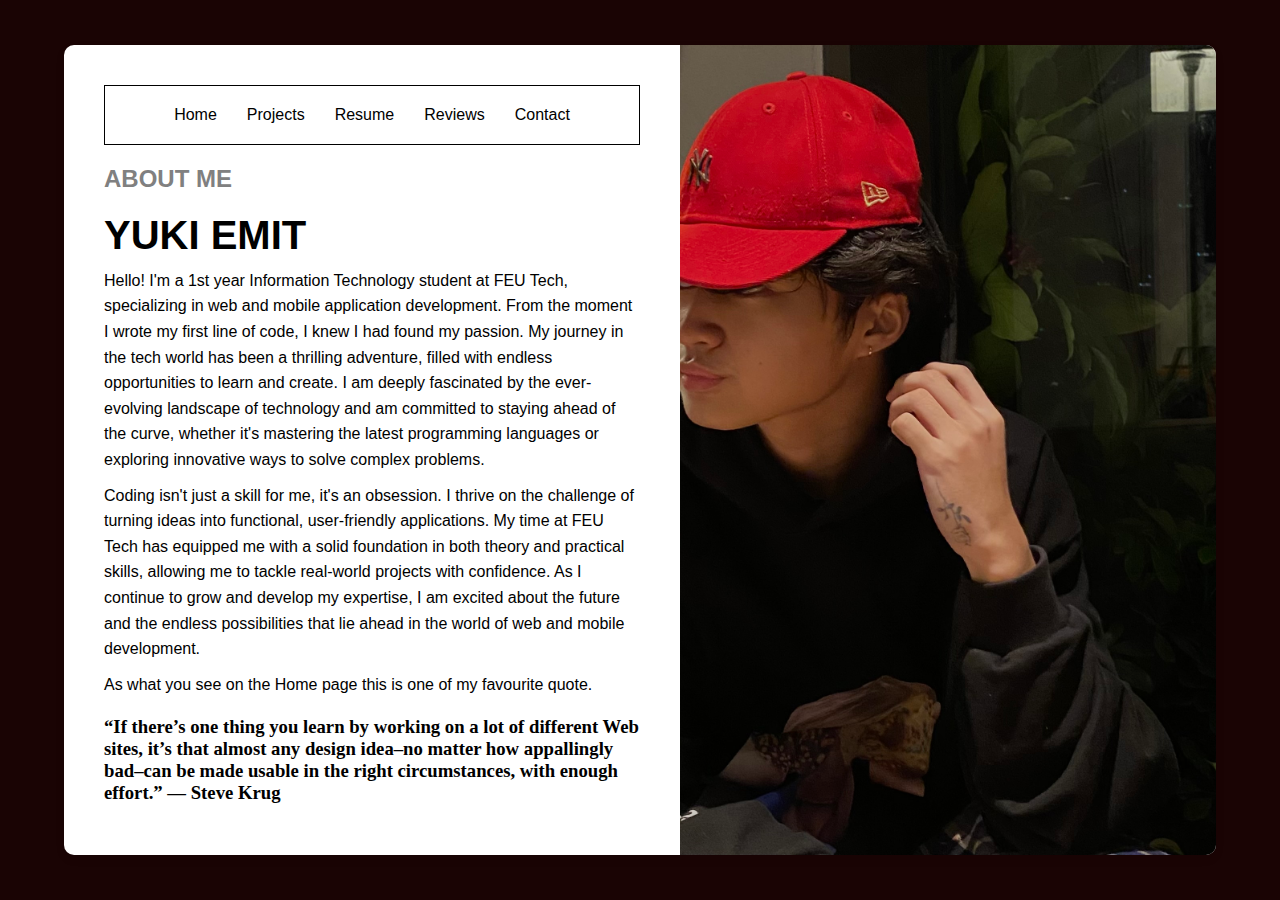
==== pages/page1/index.html @ 224937d0 "feat ( page 1 about me ) created a content, added css and animations" ====
<!DOCTYPE html>
<html lang="en">
<head>
    <meta charset="UTF-8">
    <meta name="viewport" content="width=device-width, initial-scale=1.0">
    <title>About us</title>
    <link rel="stylesheet" href="./assets/css/style.css">
</head>
<body>
    <div class="container">
        <div class="text-content">
            <nav class="links">
                <a href="../../index.html">Home</a>
                <a href="./pages/page2/index.html">Projects</a>
                <a href="./pages/page3/index.html">Resume</a>
                <a href="./pages/page4/index.html">Reviews</a>
                <a href="./pages/page5/index.html">Contact</a>
            </nav>
            <h2>ABOUT ME</h2>
            <h1>YUKI EMIT</h1>
            <p>Hello! I'm a 1st year Information Technology student at FEU Tech, specializing in web and mobile application development. From the moment I wrote my first line of code, I knew I had found my passion. My journey in the tech world has been a thrilling adventure, filled with endless opportunities to learn and create. I am deeply fascinated by the ever-evolving landscape of technology and am committed to staying ahead of the curve, whether it's mastering the latest programming languages or exploring innovative ways to solve complex problems.</p>
            <p>Coding isn't just a skill for me, it's an obsession. I thrive on the challenge of turning ideas into functional, user-friendly applications. My time at FEU Tech has equipped me with a solid foundation in both theory and practical skills, allowing me to tackle real-world projects with confidence. As I continue to grow and develop my expertise, I am excited about the future and the endless possibilities that lie ahead in the world of web and mobile development.</p>
            <p>As what you see on the Home page this is one of my favourite quote.</p>
            <h3>“If there’s one thing you learn by working on a lot of different Web sites, it’s that almost any design idea–no matter how appallingly bad–can be made usable in the right circumstances, with enough effort.”
                ― Steve Krug</h3>
        </div>
        <div class="image-content">
            <img src="./assets/img/IMG_2371.jpg" alt="About us">
        </div>
    </div>
</body>
</html>
---- pages/page1/assets/css/style.css ----
body, html {
    margin: 0;
    padding: 0;
    font-family: Arial, sans-serif;
    display: flex;
    justify-content: center;
    align-items: center;
    height: 100vh;
    overflow: hidden;
    background: #1a0404;
}
.links {
    background: #ffffff;
    color: #000000;
    padding: 20px;
    text-align: center;
    position: relative;
    border: 1px solid #000000; /* Add border to links */
}

nav a {
    font-size: medium;
    font-family: 'Arial', sans-serif;
    color: #000000;
    margin: 0 15px;
    text-decoration: none;
    transition: color 0.3s ease-in-out;
}

nav a:hover {
    color: #ff0000;
}

@keyframes slideIn {
    0% {
        transform: translateX(-100%);
        opacity: 0;
    }
    100% {
        transform: translateX(0);
        opacity: 1;
    }
}

nav {
    display: flex;
    justify-content: center;
    align-items: center;
    animation: slideIn 1s ease-in-out;
}

.container {
    display: flex;
    width: 90%;
    height: 90%;
    box-shadow: 0 4px 8px rgba(0, 0, 0, 0.1);
    border-radius: 10px;
    overflow: hidden;
    background: white;
}

.text-content {
    flex: 1;
    padding: 40px;
    animation: slideIn 1.5s ease-in-out;
    overflow-y: auto;
}

.text-content h2 {
    font-size: 1.5rem;
    color: gray;
    animation: fadeIn 2s ease-in-out;
}

.text-content h1 {
    font-size: 2.5rem;
    margin: 10px 0;
    animation: fadeIn 2.5s ease-in-out;
}


.text-content h3 {
    font-family: 'Your Custom Font', cursive;
}


.text-content p {
    font-size: 1rem;
    line-height: 1.6;
    margin: 10px 0;
    animation: fadeIn 3s ease-in-out, shake infinite 2s;
}


.text-content p {
    font-size: 1rem;
    line-height: 1.6;
    margin: 10px 0;
    animation: fadeIn 3s ease-in-out;
}

.image-content {
    flex: 1;
    overflow: hidden;
    position: relative;
}

.image-content img {
    width: 100%;
    height: 100%;
    object-fit: cover;
    animation: zoomIn 3s ease-in-out;
}


@keyframes fadeIn {
    from { opacity: 0; }
    to { opacity: 1; }
}

@keyframes slideIn {
    from { transform: translateX(-100%); opacity: 0; }
    to { transform: translateX(0); opacity: 1; }
}

@keyframes zoomIn {
    from { transform: scale(1.2); }
    to { transform: scale(1); }
}
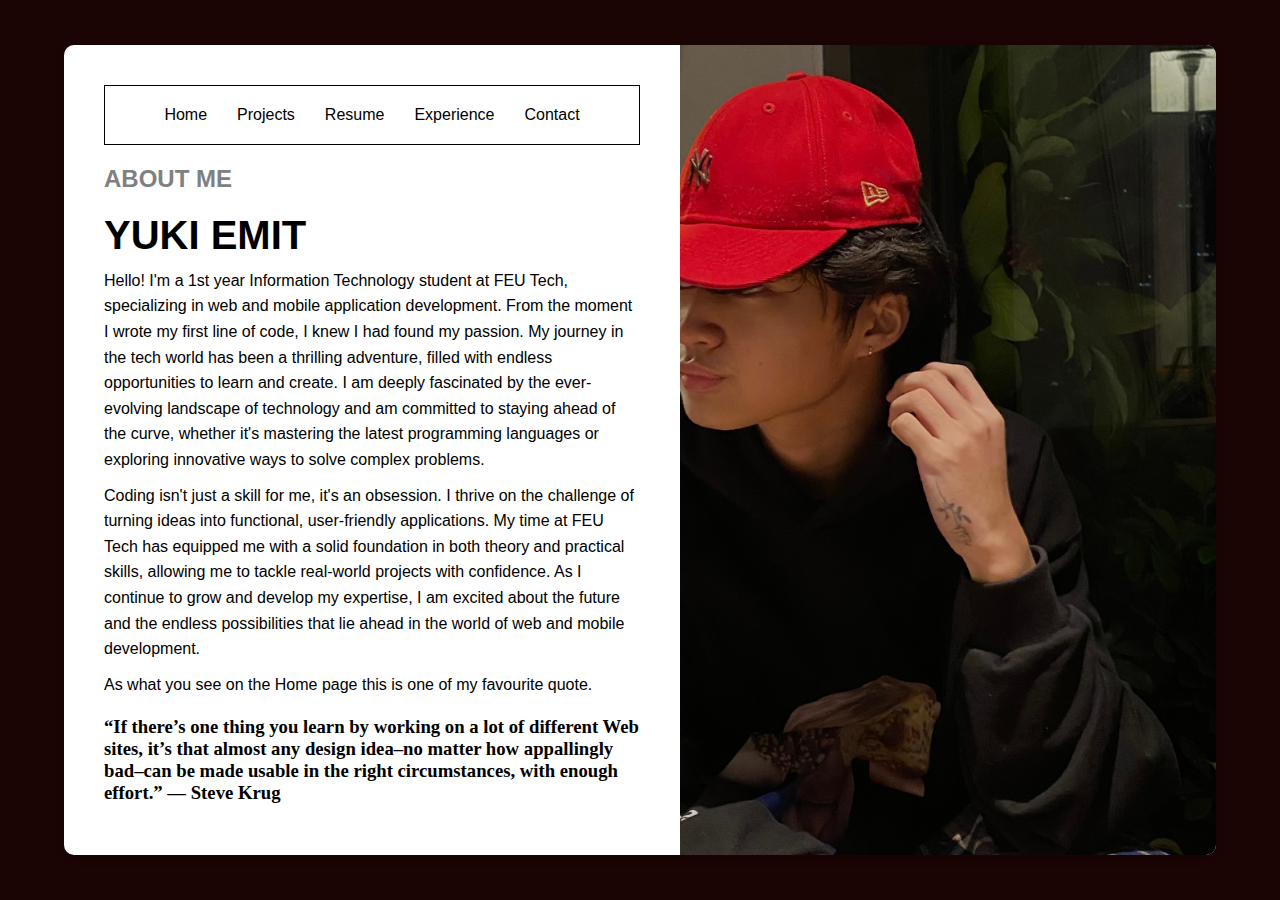
==== commit 0c9e2dc3: "fix (WD-Finals) : fixed redirecting link path" ====
--- a/pages/page1/index.html
+++ b/pages/page1/index.html
@@ -11,10 +11,10 @@
         <div class="text-content">
             <nav class="links">
                 <a href="../../index.html">Home</a>
-                <a href="./pages/page2/index.html">Projects</a>
-                <a href="./pages/page3/index.html">Resume</a>
-                <a href="./pages/page4/index.html">Reviews</a>
-                <a href="./pages/page5/index.html">Contact</a>
+                <a href="../page2/index.html">Projects</a>
+                <a href="../page3/index.html">Resume</a>
+                <a href="../page4/index.html">Experience</a>
+                <a href="../page5/index.html">Contact</a>
             </nav>
             <h2>ABOUT ME</h2>
             <h1>YUKI EMIT</h1>
